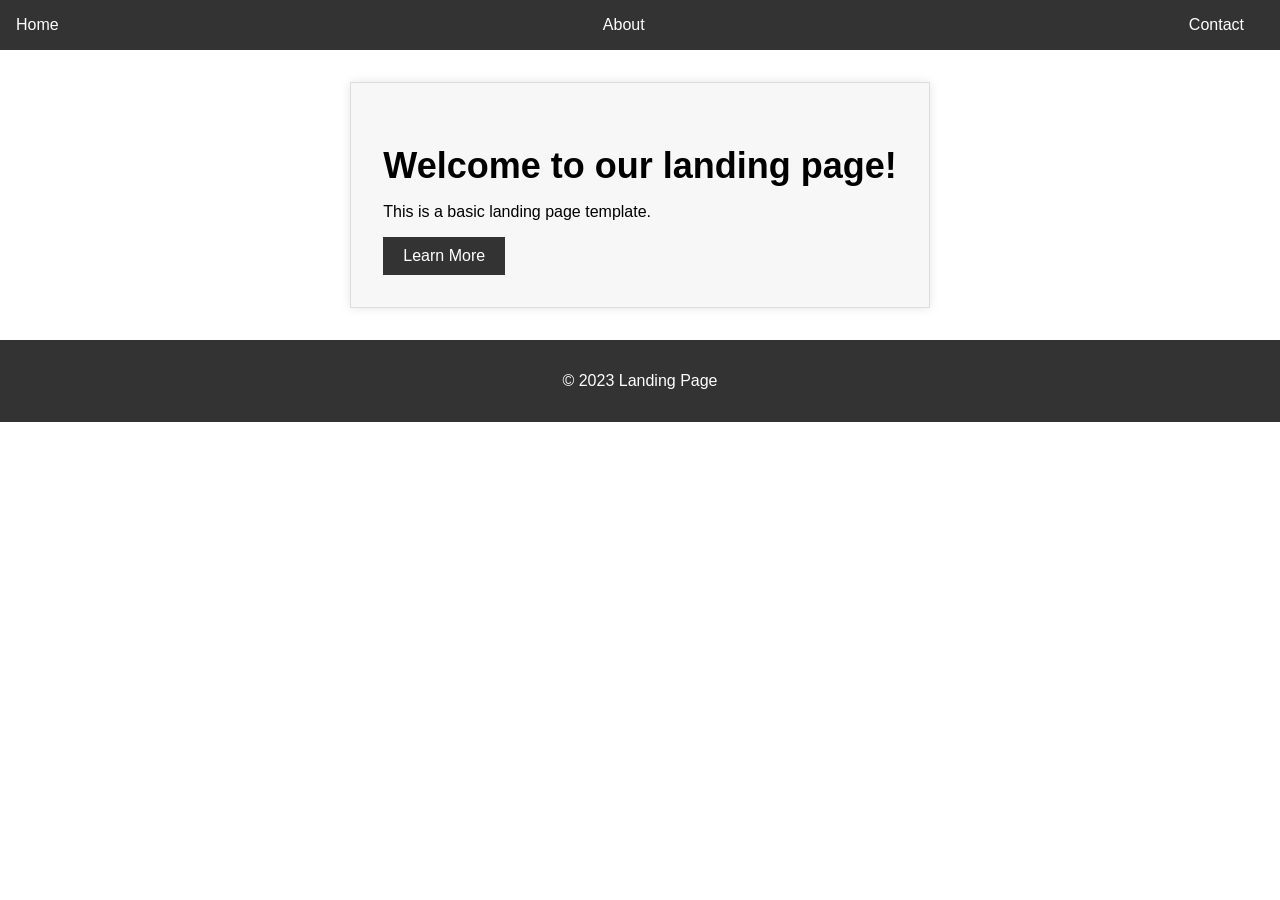
==== index.html @ ffe803f0 "initial" ====
<!DOCTYPE html>
<html lang="en">
<head>
    <meta charset="UTF-8">
    <meta name="viewport" content="width=device-width, initial-scale=1.0">
    <title>Landing Page</title>
    <link rel="stylesheet" href="styles.css">
</head>
<body>
    <header>
        <nav>
            <ul>
                <li><a href="#">Home</a></li>
                <li><a href="#">About</a></li>
                <li><a href="#">Contact</a></li>
            </ul>
        </nav>
    </header>
    <main>
        <section>
            <h1>Welcome to our landing page!</h1>
            <p>This is a basic landing page template.</p>
            <button>Learn More</button>
        </section>
    </main>
    <footer>
        <p>&copy; 2023 Landing Page</p>
    </footer>
    <script src="script.js"></script>
</body>
</html>
---- styles.css ----
body {
    font-family: Arial, sans-serif;
    margin: 0;
    padding: 0;
}

header {
    background-color: #333;
    color: #fff;
    padding: 1em;
    text-align: center;
}

nav ul {
    list-style: none;
    margin: 0;
    padding: 0;
    display: flex;
    justify-content: space-between;
}

nav li {
    margin-right: 20px;
}

nav a {
    color: #fff;
    text-decoration: none;
}

main {
    display: flex;
    flex-direction: column;
    align-items: center;
    padding: 2em;
}

section {
    background-color: #f7f7f7;
    padding: 2em;
    border: 1px solid #ddd;
    box-shadow: 0 0 10px rgba(0, 0, 0, 0.1);
}

h1 {
    font-size: 36px;
    margin-bottom: 10px;
}

button {
    background-color: #333;
    color: #fff;
    border: none;
    padding: 10px 20px;
    font-size: 16px;
    cursor: pointer;
}

button:hover {
    background-color: #555;
}

footer {
    background-color: #333;
    color: #fff;
    padding: 1em;
    text-align: center;
    clear: both;
}
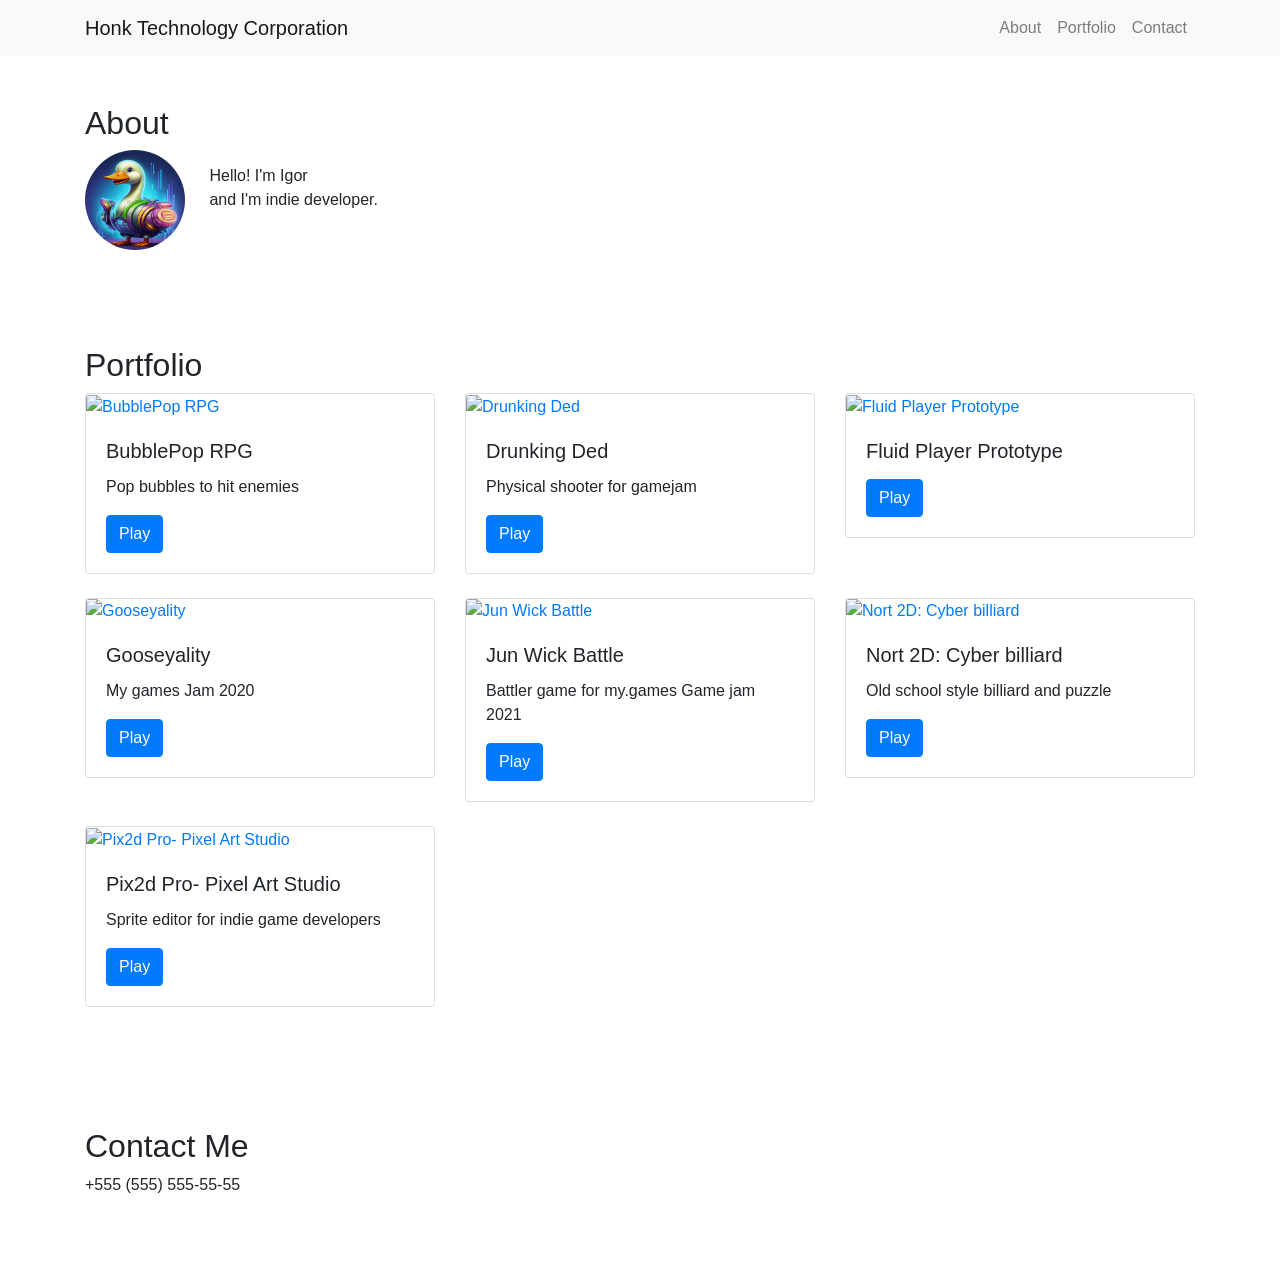
==== commit 46b2dce5: "init stuff" ====
--- a/index.html
+++ b/index.html
@@ -1,31 +1,192 @@
 <!DOCTYPE html>
 <html lang="en">
+
 <head>
-    <meta charset="UTF-8">
-    <meta name="viewport" content="width=device-width, initial-scale=1.0">
-    <title>Landing Page</title>
-    <link rel="stylesheet" href="styles.css">
+  <meta charset="UTF-8">
+  <meta name="viewport" content="width=device-width, initial-scale=1.0">
+  <title>Honk.su</title>
+
+  <!-- Open Graph meta tags -->
+  <meta property="og:title" content="Igor Gritsenko handsome">
+  <meta property="og:description" content="Check out these awesome games!">
+  <meta property="og:image" content="https://honk.su/images/preview.jpg">
+  <!-- Replace with your image URL -->
+  <meta property="og:url" content="https://honk.su"> <!-- Replace with your page URL -->
+  <meta property="og:type" content="website">
+  <meta property="og:site_name" content="Igor gritsenko is the best">
+  <meta property="og:image:width" content="1024">
+  <meta property="og:image:height" content="1024">
+
+  <link rel="apple-touch-icon" sizes="180x180" href="/images/apple-touch-icon.png">
+  <link rel="icon" type="image/png" sizes="32x32" href="/images/favicon-32x32.png">
+  <link rel="icon" type="image/png" sizes="16x16" href="/images/favicon-16x16.png">
+  <link rel="manifest" href="/site.webmanifest">
+
+  <!-- Bootstrap CSS -->
+  <link rel="stylesheet" href="https://stackpath.bootstrapcdn.com/bootstrap/4.5.2/css/bootstrap.min.css">
+  <!-- Custom CSS -->
+  <link rel="stylesheet" href="styles.css">
 </head>
+
 <body>
-    <header>
-        <nav>
-            <ul>
-                <li><a href="#">Home</a></li>
-                <li><a href="#">About</a></li>
-                <li><a href="#">Contact</a></li>
-            </ul>
-        </nav>
-    </header>
-    <main>
-        <section>
-            <h1>Welcome to our landing page!</h1>
-            <p>This is a basic landing page template.</p>
-            <button>Learn More</button>
-        </section>
-    </main>
-    <footer>
-        <p>&copy; 2023 Landing Page</p>
-    </footer>
-    <script src="script.js"></script>
+  <!-- Yandex.Metrika counter -->
+  <script type="text/javascript">
+    (function (m, e, t, r, i, k, a) {
+      m[i] = m[i] || function () { (m[i].a = m[i].a || []).push(arguments) };
+      m[i].l = 1 * new Date();
+      for (var j = 0; j < document.scripts.length; j++) { if (document.scripts[j].src === r) { return; } }
+      k = e.createElement(t), a = e.getElementsByTagName(t)[0], k.async = 1, k.src = r, a.parentNode.insertBefore(k, a)
+    })
+      (window, document, "script", "https://mc.yandex.ru/metrika/tag.js", "ym");
+
+    ym(98653129, "init", {
+      clickmap: true,
+      trackLinks: true,
+      accurateTrackBounce: true
+    });
+  </script>
+  <noscript>
+    <div><img src="https://mc.yandex.ru/watch/98653129" style="position:absolute; left:-9999px;" alt="" /></div>
+  </noscript>
+  <!-- /Yandex.Metrika counter -->
+
+  <nav class="navbar navbar-expand-lg navbar-light bg-light">
+    <div class="container">
+      <a class="navbar-brand" href="#">Honk Technology Corporation</a>
+      <button class="navbar-toggler" type="button" data-toggle="collapse" data-target="#navbarSupportedContent"
+        aria-controls="navbarSupportedContent" aria-expanded="false" aria-label="Toggle navigation">
+        <span class="navbar-toggler-icon"></span>
+      </button>
+      <div class="collapse navbar-collapse" id="navbarSupportedContent">
+        <ul class="navbar-nav ml-auto">
+          <li class="nav-item">
+            <a class="nav-link" href="#about">About</a>
+          </li>
+          <li class="nav-item">
+            <a class="nav-link" href="#portfolio">Portfolio</a>
+          </li>
+          <li class="nav-item">
+            <a class="nav-link" href="#contact">Contact</a>
+          </li>
+        </ul>
+      </div>
+    </div>
+  </nav>
+
+  <section id="about" class="container py-5">
+
+    <h2>About</h2>
+
+    <img src="images/avatar.jpg" class="profile-picture" alt="Your Name">
+    <div style="display: inline-block;">
+      <p>Hello! I'm Igor <br />
+        and I'm indie developer.
+      </p>
+    </div>
+  </section>
+
+  <section id="portfolio" class="container py-5">
+    <h2>Portfolio</h2>
+    <div id="game-cards" class="row">
+
+      <div class="col-md-4">
+        <div class="card mb-4">
+          <a href="https://gritsenko.itch.io/bublepop-rpg" target="_blank">
+            <img src="https://img.itch.zone/aW1nLzE1Nzc2ODU2LnBuZw&#x3D;&#x3D;/315x250%23c/rbzo6f.png" class="card-img-top" alt="BubblePop RPG">
+          </a>
+          <div class="card-body">
+            <h5 class="card-title">BubblePop RPG</h5>
+            <p class="card-text">Pop bubbles to hit enemies</p>
+            <a href="https://gritsenko.itch.io/bublepop-rpg" class="btn btn-primary" target="_blank">Play</a>
+          </div>
+        </div>
+      </div>
+      <div class="col-md-4">
+        <div class="card mb-4">
+          <a href="https://gritsenko.itch.io/drunking-ded" target="_blank">
+            <img src="https://img.itch.zone/aW1nLzkzNDkzMDEuanBn/315x250%23c/yNXIKc.jpg" class="card-img-top" alt="Drunking Ded">
+          </a>
+          <div class="card-body">
+            <h5 class="card-title">Drunking Ded</h5>
+            <p class="card-text">Physical shooter for gamejam</p>
+            <a href="https://gritsenko.itch.io/drunking-ded" class="btn btn-primary" target="_blank">Play</a>
+          </div>
+        </div>
+      </div>
+      <div class="col-md-4">
+        <div class="card mb-4">
+          <a href="https://gritsenko.itch.io/fluid-player-prototype" target="_blank">
+            <img src="https://img.itch.zone/aW1nLzkzNDk4MDQuanBn/315x250%23c/tk9aYT.jpg" class="card-img-top" alt="Fluid Player Prototype">
+          </a>
+          <div class="card-body">
+            <h5 class="card-title">Fluid Player Prototype</h5>
+            <p class="card-text"></p>
+            <a href="https://gritsenko.itch.io/fluid-player-prototype" class="btn btn-primary" target="_blank">Play</a>
+          </div>
+        </div>
+      </div>
+      <div class="col-md-4">
+        <div class="card mb-4">
+          <a href="https://gritsenko.itch.io/goosiality" target="_blank">
+            <img src="https://img.itch.zone/aW1nLzE3OTM2MTYxLmpwZw&#x3D;&#x3D;/315x250%23c/Z%2BHSym.jpg" class="card-img-top" alt="Gooseyality">
+          </a>
+          <div class="card-body">
+            <h5 class="card-title">Gooseyality</h5>
+            <p class="card-text">My games Jam 2020</p>
+            <a href="https://gritsenko.itch.io/goosiality" class="btn btn-primary" target="_blank">Play</a>
+          </div>
+        </div>
+      </div>
+      <div class="col-md-4">
+        <div class="card mb-4">
+          <a href="https://gritsenko.itch.io/jun-wick-battle" target="_blank">
+            <img src="https://img.itch.zone/aW1nLzE1Njc1MzE1LnBuZw&#x3D;&#x3D;/315x250%23c/FEDVW%2F.png" class="card-img-top" alt="Jun Wick Battle">
+          </a>
+          <div class="card-body">
+            <h5 class="card-title">Jun Wick Battle</h5>
+            <p class="card-text">Battler game for my.games Game jam 2021</p>
+            <a href="https://gritsenko.itch.io/jun-wick-battle" class="btn btn-primary" target="_blank">Play</a>
+          </div>
+        </div>
+      </div>
+      <div class="col-md-4">
+        <div class="card mb-4">
+          <a href="https://gritsenko.itch.io/nort" target="_blank">
+            <img src="https://img.itch.zone/aW1hZ2UvNzgxMjUvMzY0OTkzLnBuZw&#x3D;&#x3D;/315x250%23c/eR9utY.png" class="card-img-top" alt="Nort 2D: Cyber billiard">
+          </a>
+          <div class="card-body">
+            <h5 class="card-title">Nort 2D: Cyber billiard</h5>
+            <p class="card-text">Old school style billiard and puzzle</p>
+            <a href="https://gritsenko.itch.io/nort" class="btn btn-primary" target="_blank">Play</a>
+          </div>
+        </div>
+      </div>
+      <div class="col-md-4">
+        <div class="card mb-4">
+          <a href="https://gritsenko.itch.io/pix2d" target="_blank">
+            <img src="https://img.itch.zone/aW1nLzQ3MjQ5MzYuanBn/315x250%23c/PhCLP5.jpg" class="card-img-top" alt="Pix2d Pro- Pixel Art Studio">
+          </a>
+          <div class="card-body">
+            <h5 class="card-title">Pix2d Pro- Pixel Art Studio</h5>
+            <p class="card-text">Sprite editor for indie game developers</p>
+            <a href="https://gritsenko.itch.io/pix2d" class="btn btn-primary" target="_blank">Play</a>
+          </div>
+        </div>
+      </div>
+
+    </div>
+  </section>
+
+  <section id="contact" class="container py-5">
+    <h2>Contact Me</h2>
+    <p>+555 (555) 555-55-55</p>
+  </section>
+
+  <!-- Bootstrap JS and dependencies -->
+  <script src="https://code.jquery.com/jquery-3.5.1.min.js"></script>
+  <script src="https://stackpath.bootstrapcdn.com/bootstrap/4.5.2/js/bootstrap.min.js"></script>
+  <!-- Custom JavaScript -->
+
 </body>
+
 </html>
--- a/styles.css
+++ b/styles.css
@@ -1,69 +1,21 @@
-body {
-    font-family: Arial, sans-serif;
-    margin: 0;
-    padding: 0;
-}
+/* styles.css */
+.card {
+    overflow: hidden; /* Ensure the card clips the image */
+  }
+  
+  .card-img-top {
+    transition: transform 0.3s ease; /* Apply transition to image */
+  }
+  
+  .card:hover .card-img-top {
+    transform: scale(1.1); /* Zoom in the image */
+  }
 
-header {
-    background-color: #333;
-    color: #fff;
-    padding: 1em;
-    text-align: center;
-}
-
-nav ul {
-    list-style: none;
-    margin: 0;
-    padding: 0;
-    display: flex;
-    justify-content: space-between;
-}
-
-nav li {
-    margin-right: 20px;
-}
-
-nav a {
-    color: #fff;
-    text-decoration: none;
-}
-
-main {
-    display: flex;
-    flex-direction: column;
-    align-items: center;
-    padding: 2em;
-}
-
-section {
-    background-color: #f7f7f7;
-    padding: 2em;
-    border: 1px solid #ddd;
-    box-shadow: 0 0 10px rgba(0, 0, 0, 0.1);
-}
-
-h1 {
-    font-size: 36px;
-    margin-bottom: 10px;
-}
-
-button {
-    background-color: #333;
-    color: #fff;
-    border: none;
-    padding: 10px 20px;
-    font-size: 16px;
-    cursor: pointer;
-}
-
-button:hover {
-    background-color: #555;
-}
-
-footer {
-    background-color: #333;
-    color: #fff;
-    padding: 1em;
-    text-align: center;
-    clear: both;
-}+  .profile-picture {
+    width: 100px;
+    height: 100px;
+    border-radius: 50%; /* This creates a circular shape */
+    margin-right: 20px; /* Adjust spacing as needed */
+    display: inline-block; /* Display image inline with paragraph */
+    vertical-align: middle; /* Align image vertically with paragraph */
+  }
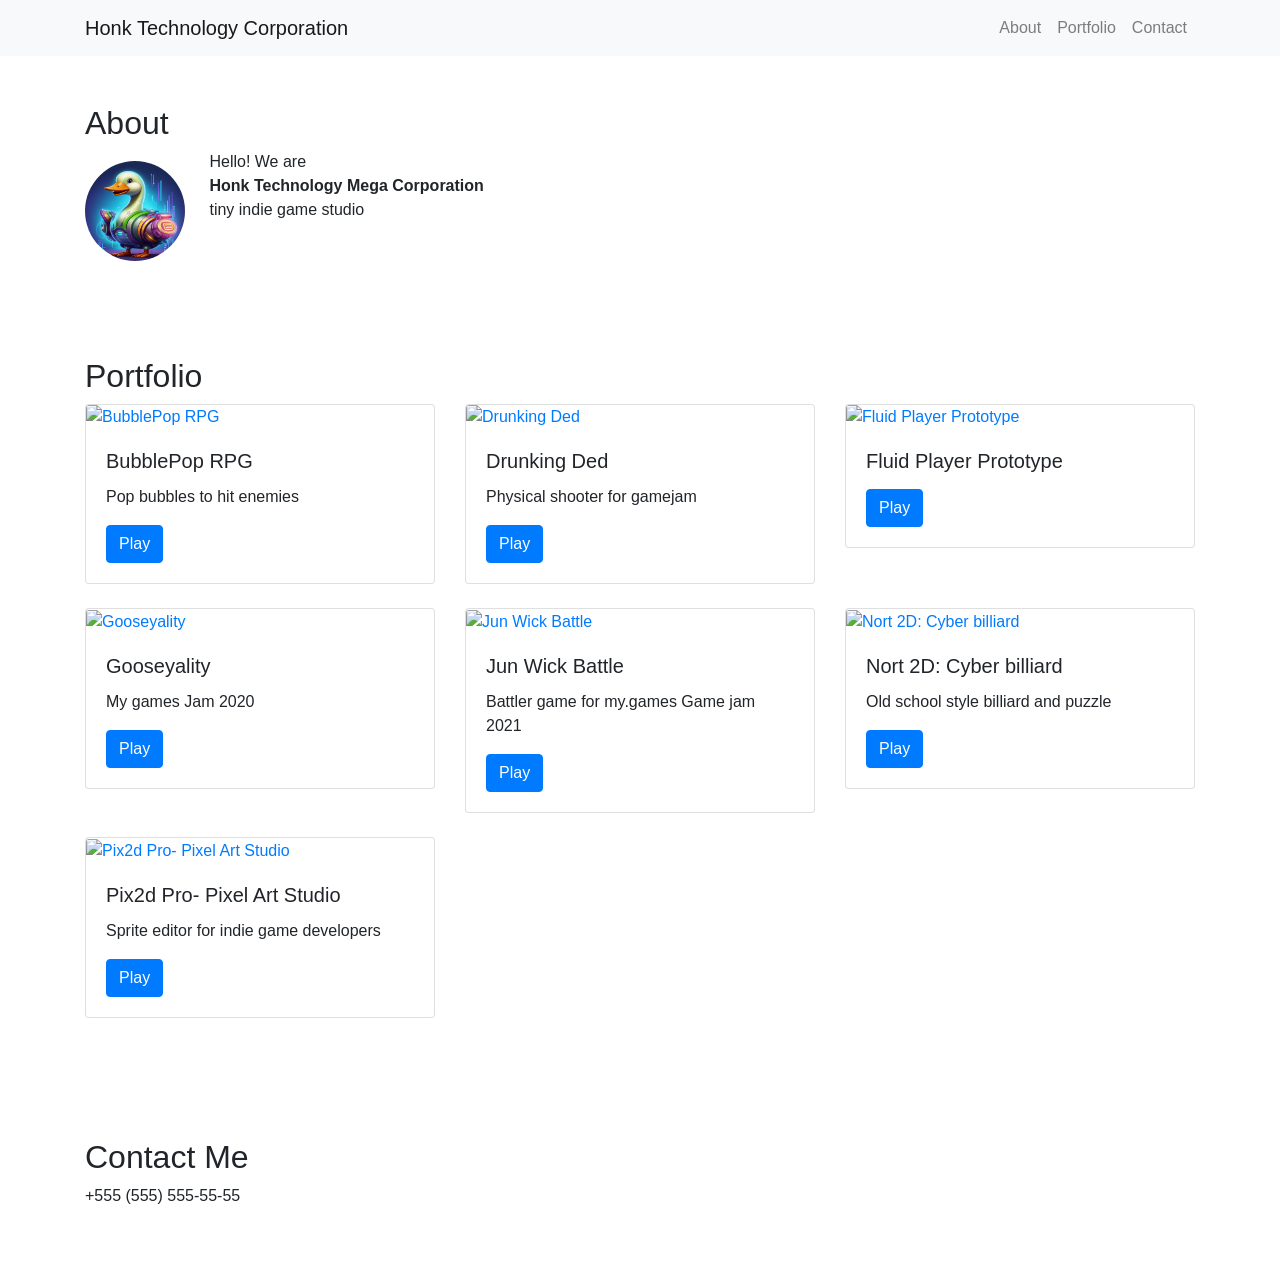
==== commit 8cfbb04e: "typos" ====
--- a/index.html
+++ b/index.html
@@ -79,8 +79,9 @@
 
     <img src="images/avatar.jpg" class="profile-picture" alt="Your Name">
     <div style="display: inline-block;">
-      <p>Hello! I'm Igor <br />
-        and I'm indie developer.
+      <p>Hello! We are <br />
+        <b>Honk Technology Mega Corporation </b><br />
+        tiny indie game studio
       </p>
     </div>
   </section>
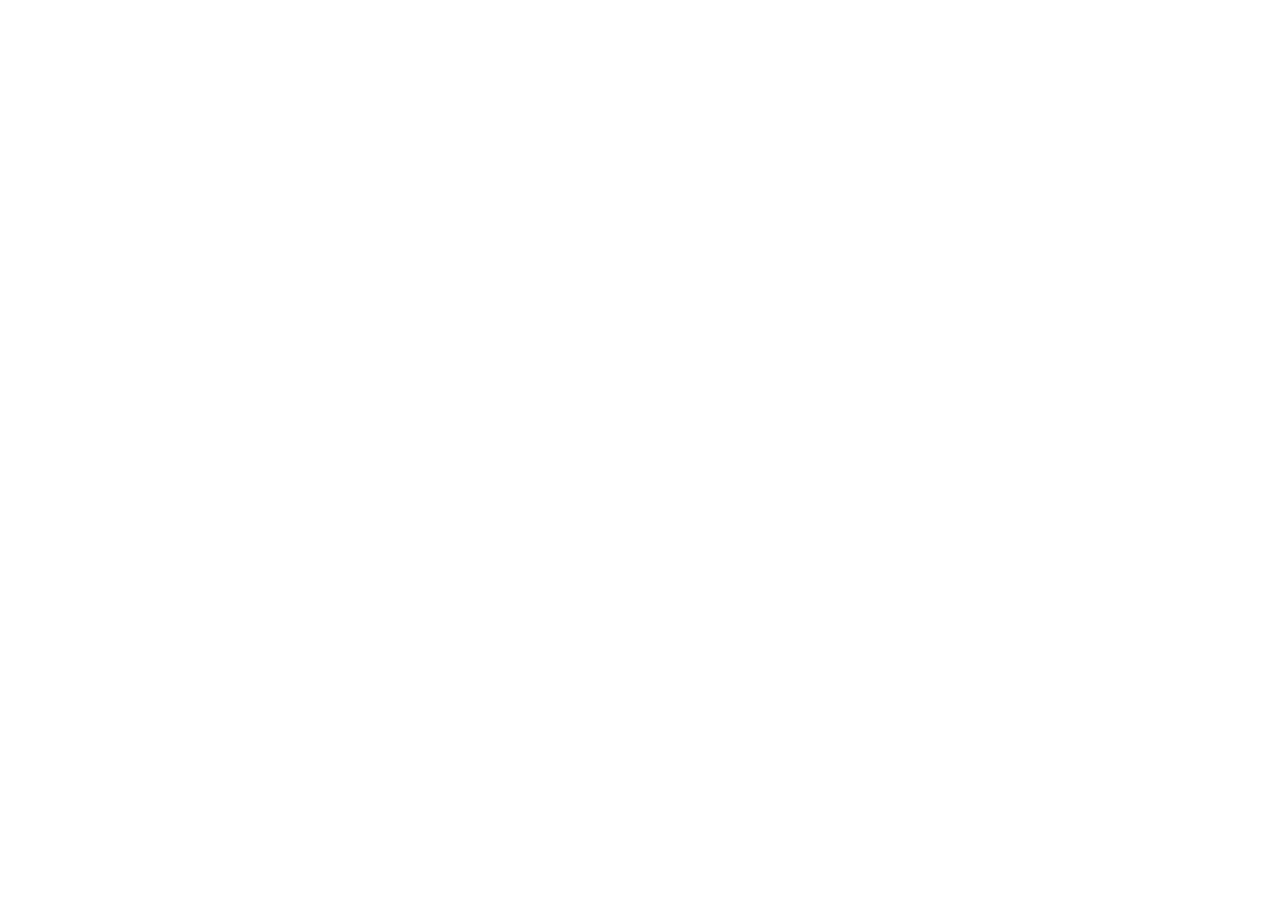
==== commit 0f9bfe4c: "redirect to gritsenko.biz" ====
--- a/index.html
+++ b/index.html
@@ -7,13 +7,13 @@
   <title>Honk.su</title>
 
   <!-- Open Graph meta tags -->
-  <meta property="og:title" content="Igor Gritsenko handsome">
+  <meta property="og:title" content="Honk tech">
   <meta property="og:description" content="Check out these awesome games!">
   <meta property="og:image" content="https://honk.su/images/preview.jpg">
   <!-- Replace with your image URL -->
   <meta property="og:url" content="https://honk.su"> <!-- Replace with your page URL -->
   <meta property="og:type" content="website">
-  <meta property="og:site_name" content="Igor gritsenko is the best">
+  <meta property="og:site_name" content="Honk tech studio">
   <meta property="og:image:width" content="1024">
   <meta property="og:image:height" content="1024">
 
@@ -26,30 +26,12 @@
   <link rel="stylesheet" href="https://stackpath.bootstrapcdn.com/bootstrap/4.5.2/css/bootstrap.min.css">
   <!-- Custom CSS -->
   <link rel="stylesheet" href="styles.css">
+
 </head>
-
 <body>
-  <!-- Yandex.Metrika counter -->
-  <script type="text/javascript">
-    (function (m, e, t, r, i, k, a) {
-      m[i] = m[i] || function () { (m[i].a = m[i].a || []).push(arguments) };
-      m[i].l = 1 * new Date();
-      for (var j = 0; j < document.scripts.length; j++) { if (document.scripts[j].src === r) { return; } }
-      k = e.createElement(t), a = e.getElementsByTagName(t)[0], k.async = 1, k.src = r, a.parentNode.insertBefore(k, a)
-    })
-      (window, document, "script", "https://mc.yandex.ru/metrika/tag.js", "ym");
-
-    ym(98653129, "init", {
-      clickmap: true,
-      trackLinks: true,
-      accurateTrackBounce: true
-    });
-  </script>
-  <noscript>
-    <div><img src="https://mc.yandex.ru/watch/98653129" style="position:absolute; left:-9999px;" alt="" /></div>
-  </noscript>
-  <!-- /Yandex.Metrika counter -->
-
+<script>
+  window.location.replace('https://gritsenko.biz');
+</script>
   <nav class="navbar navbar-expand-lg navbar-light bg-light">
     <div class="container">
       <a class="navbar-brand" href="#">Honk Technology Corporation</a>
